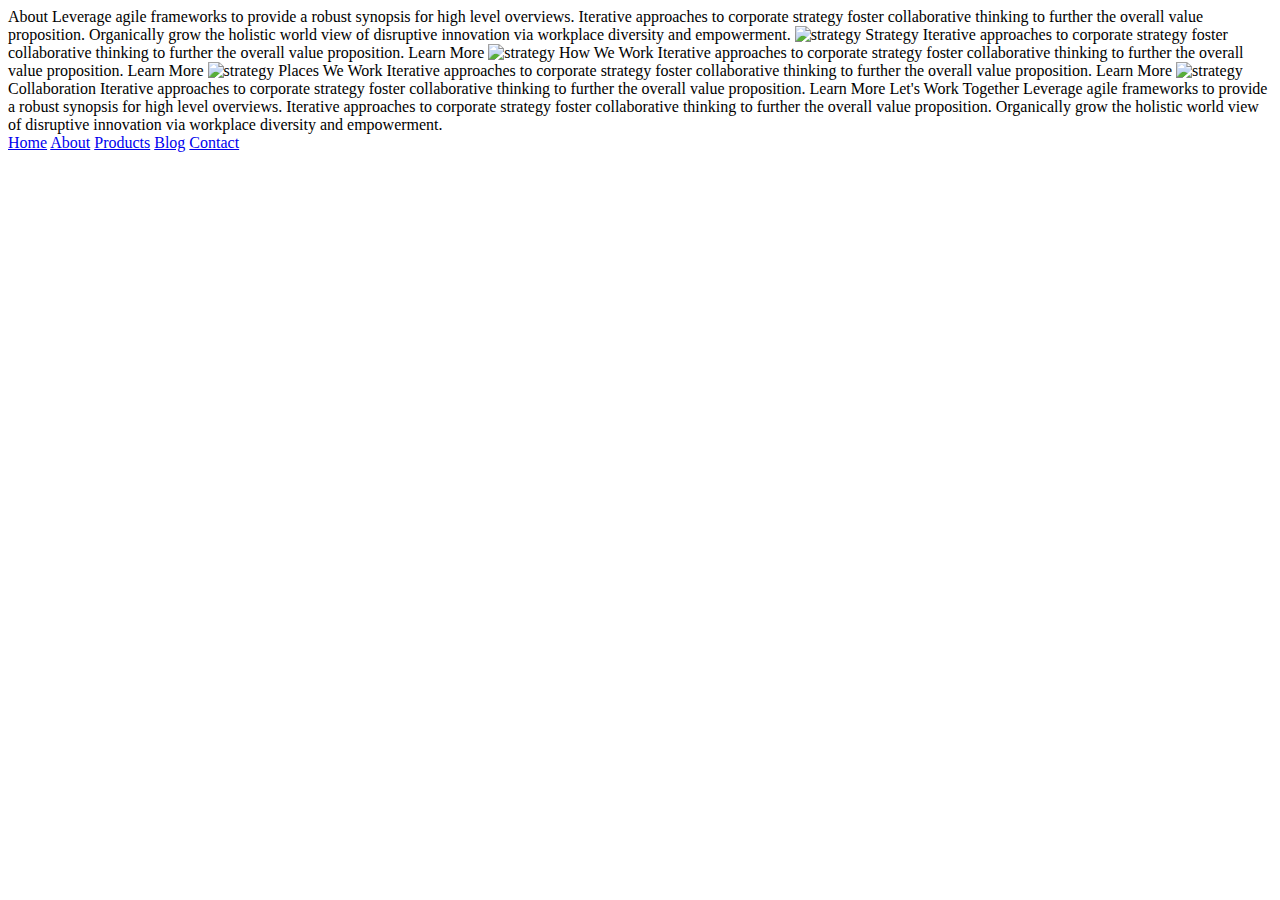
==== about.html @ 68ddf94d "attendance commit" ====
<!doctype html>

<html lang="en">
<head>
  <meta charset="utf-8">

  <title>Sprint Challenge - About</title>

  <link href="https://fonts.googleapis.com/css?family=Roboto|Rubik" rel="stylesheet">
  <link rel="stylesheet" href="css/index.css">

</head>

<body>
    <div class="container about-page">
     
    About

    Leverage agile frameworks to provide a robust synopsis for high level overviews. Iterative approaches to corporate strategy foster collaborative thinking to further the overall value proposition. Organically grow the holistic world view of disruptive innovation via workplace diversity and empowerment.


    <img src="img/about-plan.png" alt="strategy">
    
    Strategy
    
    Iterative approaches to corporate strategy foster collaborative thinking to further the overall value proposition.

    Learn More



    <img src="img/about-working.png" alt="strategy">
    
    How We Work
    
    Iterative approaches to corporate strategy foster collaborative thinking to further the overall value proposition.

    Learn More



    <img src="img/about-office.png" alt="strategy">
    
    Places We Work

    Iterative approaches to corporate strategy foster collaborative thinking to further the overall value proposition.

    Learn More

    <img src="img/about-meeting.png" alt="strategy">
    
    Collaboration
    
    Iterative approaches to corporate strategy foster collaborative thinking to further the overall value proposition.

    Learn More

    Let's Work Together

    Leverage agile frameworks to provide a robust synopsis for high level overviews. Iterative approaches to corporate strategy foster collaborative thinking to further the overall value proposition. Organically grow the holistic world view of disruptive innovation via workplace diversity and empowerment.
        
      <footer>
        <nav>
          <a href="index.html">Home</a>
          <a href="#">About</a>
          <a href="#">Products</a>
          <a href="#">Blog</a>
          <a href="#">Contact</a>
        </nav>
      </footer>
    </div><!-- container -->        
</body>
</html>
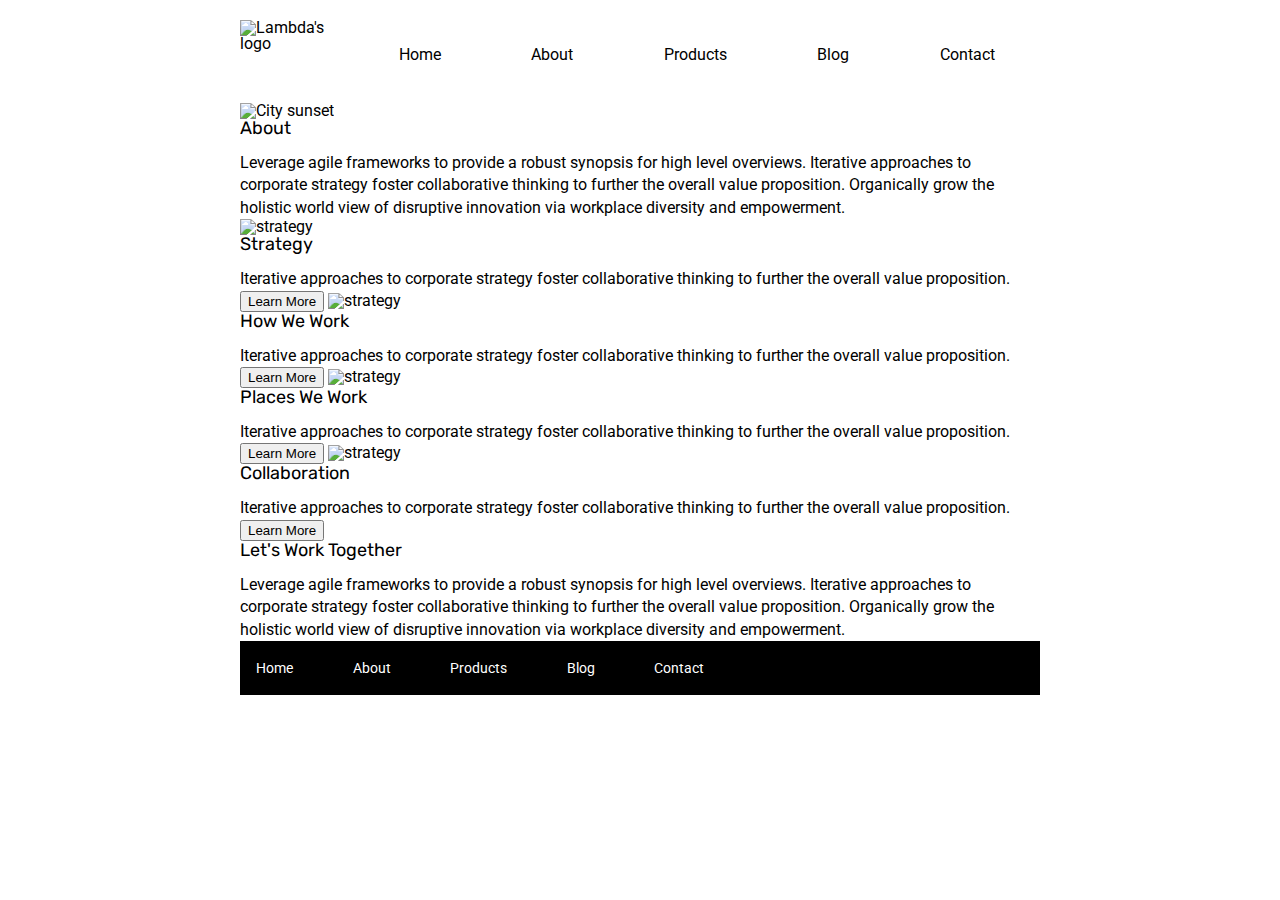
==== commit 48c9c781: "about.html nav bar added and html markup" ====
--- a/about.html
+++ b/about.html
@@ -16,50 +16,65 @@
 <body>
     <div class="container about-page">
      
-    About
+      
 
-    Leverage agile frameworks to provide a robust synopsis for high level overviews. Iterative approaches to corporate strategy foster collaborative thinking to further the overall value proposition. Organically grow the holistic world view of disruptive innovation via workplace diversity and empowerment.
+      <header class="navigationBar"> 
+          <img class="lambda-logo" src="img/lambda-black.png" alt="Lambda's logo">
+      <nav class="navLinks">
+          <a href="index.html">Home</a>
+          <a href="about.html">About</a>
+          <a href="#">Products</a>
+          <a href="#">Blog</a>
+          <a href="#">Contact</a>
+      </nav>
+      </header>
+
+      <img class="header-img" src="img/jumbo-about.png" alt="City sunset">
+
+      <h2>About</h2>
+
+        <p>Leverage agile frameworks to provide a robust synopsis for high level overviews. Iterative approaches to corporate strategy foster collaborative thinking to further the overall value proposition. Organically grow the holistic world view of disruptive innovation via workplace diversity and empowerment.</p>
 
 
-    <img src="img/about-plan.png" alt="strategy">
-    
-    Strategy
-    
-    Iterative approaches to corporate strategy foster collaborative thinking to further the overall value proposition.
+      <img src="img/about-plan.png" alt="strategy">
+      
+      <h2>Strategy</h2>
+      
+        <p>Iterative approaches to corporate strategy foster collaborative thinking to further the overall value proposition.</p>
 
-    Learn More
+          <button>Learn More</button>
 
 
 
     <img src="img/about-working.png" alt="strategy">
     
-    How We Work
+    <h2>How We Work</h2>
     
-    Iterative approaches to corporate strategy foster collaborative thinking to further the overall value proposition.
+    <p>Iterative approaches to corporate strategy foster collaborative thinking to further the overall value proposition.</p>
 
-    Learn More
+    <button>Learn More</button>
 
 
 
     <img src="img/about-office.png" alt="strategy">
     
-    Places We Work
+    <h2>Places We Work</h2>
 
-    Iterative approaches to corporate strategy foster collaborative thinking to further the overall value proposition.
+    <p>Iterative approaches to corporate strategy foster collaborative thinking to further the overall value proposition.</p>
 
-    Learn More
+    <button>Learn More</button>
 
     <img src="img/about-meeting.png" alt="strategy">
     
-    Collaboration
+    <h2>Collaboration</h2>
     
-    Iterative approaches to corporate strategy foster collaborative thinking to further the overall value proposition.
+    <p>Iterative approaches to corporate strategy foster collaborative thinking to further the overall value proposition.</p>
 
-    Learn More
+    <button>Learn More</button>
 
-    Let's Work Together
+    <h2>Let's Work Together</h2>
 
-    Leverage agile frameworks to provide a robust synopsis for high level overviews. Iterative approaches to corporate strategy foster collaborative thinking to further the overall value proposition. Organically grow the holistic world view of disruptive innovation via workplace diversity and empowerment.
+    <p>Leverage agile frameworks to provide a robust synopsis for high level overviews. Iterative approaches to corporate strategy foster collaborative thinking to further the overall value proposition. Organically grow the holistic world view of disruptive innovation via workplace diversity and empowerment.</p>
         
       <footer>
         <nav>
--- a/css/index.css
+++ b/css/index.css
@@ -0,0 +1,211 @@
+/* http://meyerweb.com/eric/tools/css/reset/ 
+   v2.0 | 20110126
+   License: none (public domain)
+*/
+
+html, body, div, span, applet, object, iframe,
+h1, h2, h3, h4, h5, h6, p, blockquote, pre,
+a, abbr, acronym, address, big, cite, code,
+del, dfn, em, img, ins, kbd, q, s, samp,
+small, strike, strong, sub, sup, tt, var,
+b, u, i, center,
+dl, dt, dd, ol, ul, li,
+fieldset, form, label, legend,
+table, caption, tbody, tfoot, thead, tr, th, td,
+article, aside, canvas, details, embed, 
+figure, figcaption, footer, header, hgroup, 
+menu, nav, output, ruby, section, summary,
+time, mark, audio, video {
+	margin: 0;
+	padding: 0;
+	border: 0;
+	font-size: 100%;
+	font: inherit;
+	vertical-align: baseline;
+}
+/* HTML5 display-role reset for older browsers */
+article, aside, details, figcaption, figure, 
+footer, header, hgroup, menu, nav, section {
+	display: block;
+}
+body {
+	line-height: 1;
+}
+ol, ul {
+	list-style: none;
+}
+blockquote, q {
+	quotes: none;
+}
+blockquote:before, blockquote:after,
+q:before, q:after {
+	content: '';
+	content: none;
+}
+table {
+	border-collapse: collapse;
+	border-spacing: 0;
+}
+
+* {
+    box-sizing: border-box;
+}
+
+html, body {
+    height: 100%;
+    font-family: 'Roboto', sans-serif;
+}
+
+h1, h2, h3, h4, h5 {
+    font-size: 18px;
+    margin-bottom: 15px;
+    font-family: 'Rubik', sans-serif;
+}
+
+p {
+    line-height: 1.4;
+}
+
+.container {
+    width: 800px;
+    margin: 0 auto;
+}
+
+.navigationBar{
+    width:100%;
+    padding-top:20px;
+    padding-bottom:20px;
+    margin-bottom:20px;
+    display:flex;
+}
+
+.navLinks {
+    width:90%;
+    padding-top:27px;
+    /* margin-top:30px; */
+   
+
+	display:flex;
+	justify-content:space-around;
+}
+
+a{
+    text-decoration:none;
+    color:black;
+    display:flex;
+    justify-content:space-around; 
+}
+
+.top-content {
+    display: flex;
+    flex-wrap: wrap;
+    justify-content: space-evenly;
+    margin-top:20px;
+    margin-bottom: 20px;
+    border-bottom: 1px dashed black;
+}
+
+.top-content .text-container {
+    width: 48%;
+    padding: 0 1%;
+    padding-bottom: 20px;  
+}
+
+.middle-content {
+    margin-bottom: 20px;
+    border-bottom: 1px dashed black;
+}
+
+.middle-content h2 {
+    padding: 0 2%;
+    margin-bottom: 0;
+}
+
+.middle-content .boxes {
+    display: flex;
+    flex-wrap: wrap;
+    justify-content: space-evenly;
+}
+
+.middle-content .boxes .box {
+    width: 12.5%;
+    height: 100px;
+    /* background: black; */
+    margin: 20px 2.5%;
+    color: white;
+    display: flex;
+    align-items: center;
+    justify-content: center;
+}
+
+.box1{
+    background-color:teal;
+}
+
+.box2{
+    background-color:gold;
+}
+
+.box3{
+    background-color:cadetblue;
+}
+
+.box4{
+    background-color:coral;
+}
+
+.box5{
+    background-color:crimson;
+}
+
+.box6{
+    background-color:forestgreen;
+}
+
+.box7{
+    background-color:darkorchid;
+}
+
+.box8{
+    background-color:hotpink;
+}
+
+.box9{
+    background-color:indigo;
+}
+
+.box10{
+    background-color:dodgerblue;
+}
+.bottom-content {
+    display: flex;
+    margin: 0 2% 20px;
+    justify-content: space-around;
+}
+
+.bottom-content .text-container {
+    padding-right: 4%;
+}
+
+.bottom-content .text-container:last-child {
+    padding-right: 0;
+}
+
+footer {
+    width: 100%;
+    background: black;
+}
+
+footer nav {
+    width: 60%;
+    display: flex;
+    justify-content: space-between;
+    align-items: center;
+    padding: 20px 2%;
+    font-size: 14px;
+}
+
+footer nav a {
+    color: white;
+    text-decoration: none;
+}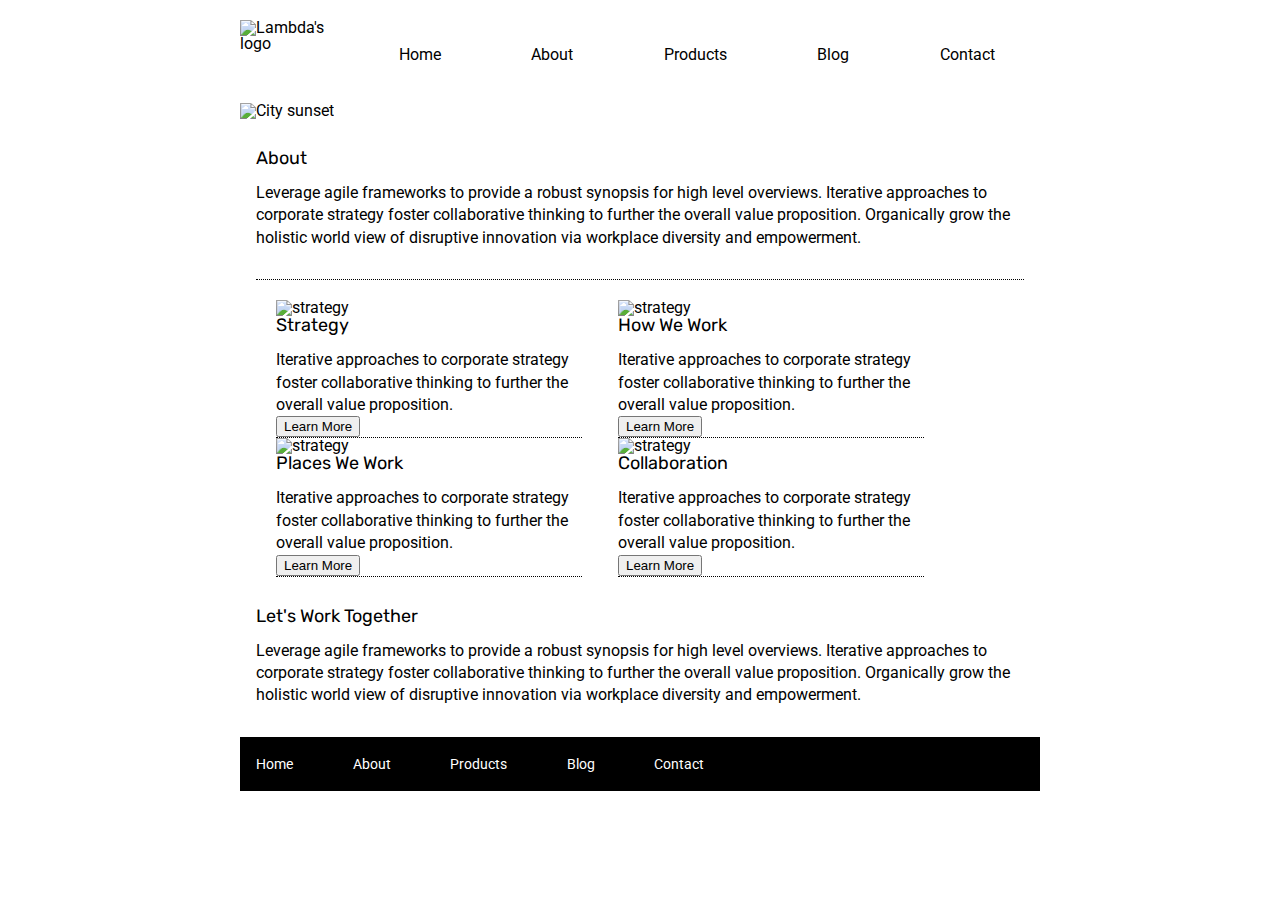
==== commit e817e5f9: "about.html main content organizing" ====
--- a/about.html
+++ b/about.html
@@ -31,51 +31,53 @@
 
       <img class="header-img" src="img/jumbo-about.png" alt="City sunset">
 
+      <!--Top Content-->
+
+    <div class="about">
       <h2>About</h2>
+        <p>Leverage agile frameworks to provide a robust synopsis for high level overviews. Iterative approaches to corporate strategy foster collaborative thinking to further the overall value proposition. Organically grow the holistic world view of disruptive innovation via workplace diversity and empowerment.</p>
+    </div>
 
-        <p>Leverage agile frameworks to provide a robust synopsis for high level overviews. Iterative approaches to corporate strategy foster collaborative thinking to further the overall value proposition. Organically grow the holistic world view of disruptive innovation via workplace diversity and empowerment.</p>
+    <section class="about-main-content">
 
+      <div class="about-services">
+        <img src="img/about-plan.png" alt="strategy">
+      
+        <h2>Strategy</h2>
+          <p>Iterative approaches to corporate strategy foster collaborative thinking to further the overall value proposition.</p>
+            <button class="learn-button">Learn More</button>
+        </div>
 
-      <img src="img/about-plan.png" alt="strategy">
+      <div class="about-services">
+        <img src="img/about-working.png" alt="strategy">
+        
+        <h2>How We Work</h2>
+          <p>Iterative approaches to corporate strategy foster collaborative thinking to further the overall value proposition.</p>
+            <button class="learn-button">Learn More</button>
+      </div>
+
+    <div class="about-services">
+      <img src="img/about-office.png" alt="strategy">
       
-      <h2>Strategy</h2>
+      <h2>Places We Work</h2>
+        <p>Iterative approaches to corporate strategy foster collaborative thinking to further the overall value proposition.</p>
+          <button class="learn-button">Learn More</button>
+    </div>
+
+    <div class="about-services">
+      <img src="img/about-meeting.png" alt="strategy">
       
+      <h2>Collaboration</h2>
         <p>Iterative approaches to corporate strategy foster collaborative thinking to further the overall value proposition.</p>
+          <button class="learn-button">Learn More</button>
+    </div>
+</section>
 
-          <button>Learn More</button>
+  <section class="work-together">
+    <h2>Let's Work Together</h2>
+      <p>Leverage agile frameworks to provide a robust synopsis for high level overviews. Iterative approaches to corporate strategy foster collaborative thinking to further the overall value proposition. Organically grow the holistic world view of disruptive innovation via workplace diversity and empowerment.</p>
+  </section> 
 
-
-
-    <img src="img/about-working.png" alt="strategy">
-    
-    <h2>How We Work</h2>
-    
-    <p>Iterative approaches to corporate strategy foster collaborative thinking to further the overall value proposition.</p>
-
-    <button>Learn More</button>
-
-
-
-    <img src="img/about-office.png" alt="strategy">
-    
-    <h2>Places We Work</h2>
-
-    <p>Iterative approaches to corporate strategy foster collaborative thinking to further the overall value proposition.</p>
-
-    <button>Learn More</button>
-
-    <img src="img/about-meeting.png" alt="strategy">
-    
-    <h2>Collaboration</h2>
-    
-    <p>Iterative approaches to corporate strategy foster collaborative thinking to further the overall value proposition.</p>
-
-    <button>Learn More</button>
-
-    <h2>Let's Work Together</h2>
-
-    <p>Leverage agile frameworks to provide a robust synopsis for high level overviews. Iterative approaches to corporate strategy foster collaborative thinking to further the overall value proposition. Organically grow the holistic world view of disruptive innovation via workplace diversity and empowerment.</p>
-        
       <footer>
         <nav>
           <a href="index.html">Home</a>
--- a/css/index.css
+++ b/css/index.css
@@ -208,4 +208,37 @@
 footer nav a {
     color: white;
     text-decoration: none;
+}
+
+
+/* ------------------About.html CSS------------------- */
+
+.about{
+    width:96%;
+    border-bottom:1px dotted black;
+    padding-top:30px;
+    padding-bottom:30px;
+    margin:0 2% 0 2%;
+}
+
+.about-main-content{
+    width:90%;
+    padding-top:20px;
+	display:flex;
+	justify-content:space-evenly;
+    flex-wrap:wrap;
+}
+
+.about-main-content .about-services{
+    width: 42.5%;
+    border-bottom:1px dotted black;
+    
+}
+
+
+.work-together{
+    width:96%;
+    padding-top:30px;
+    padding-bottom:30px;
+    margin:0 2% 0 2%;
 }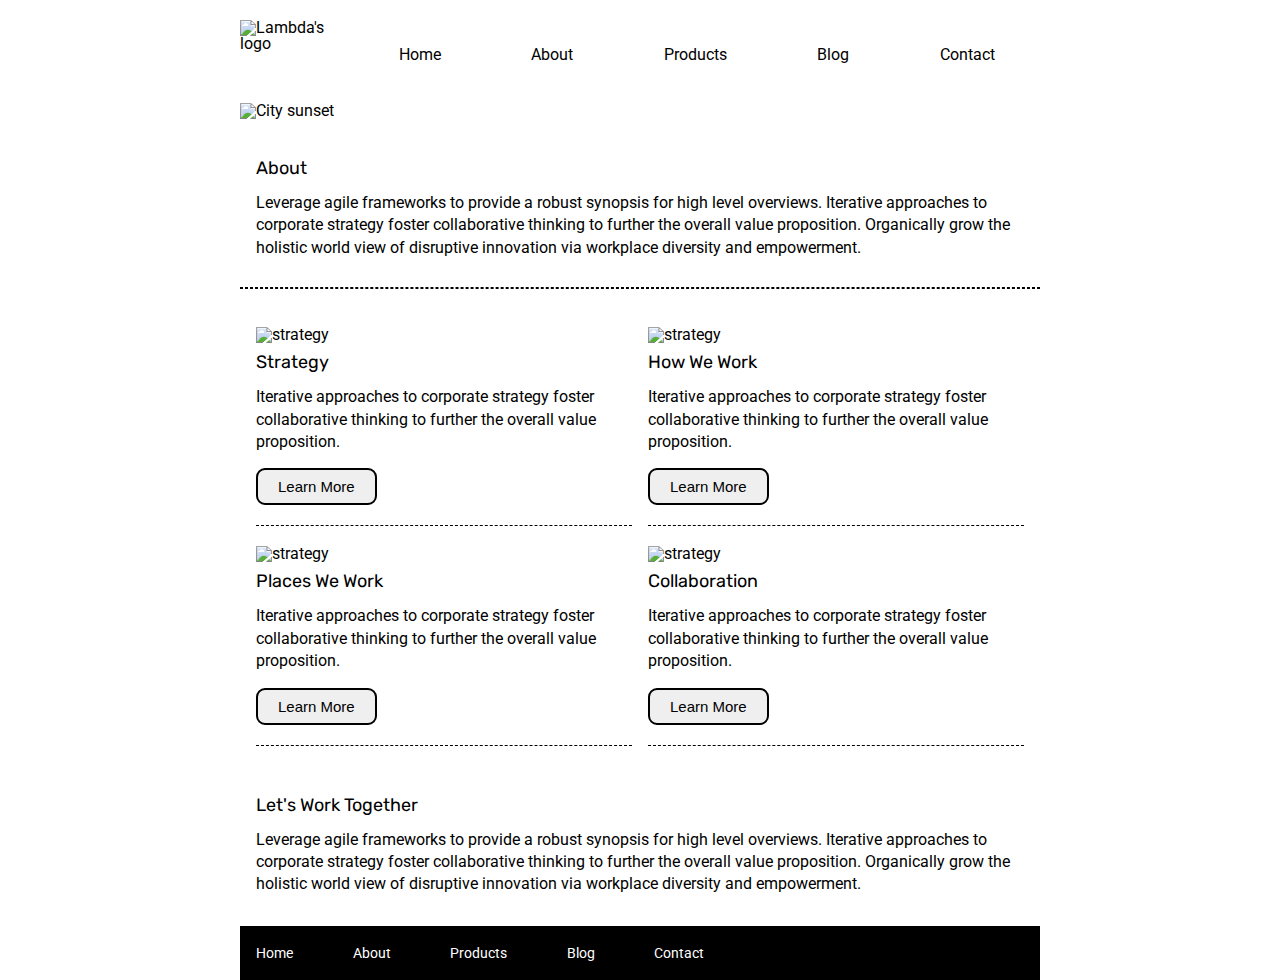
==== commit abf3630c: "about.html final draft" ====
--- a/about.html
+++ b/about.html
@@ -38,37 +38,39 @@
         <p>Leverage agile frameworks to provide a robust synopsis for high level overviews. Iterative approaches to corporate strategy foster collaborative thinking to further the overall value proposition. Organically grow the holistic world view of disruptive innovation via workplace diversity and empowerment.</p>
     </div>
 
+    <hr>
+
     <section class="about-main-content">
 
       <div class="about-services">
-        <img src="img/about-plan.png" alt="strategy">
+        <img class="aboutImgs" src="img/about-plan.png" alt="strategy">
       
         <h2>Strategy</h2>
-          <p>Iterative approaches to corporate strategy foster collaborative thinking to further the overall value proposition.</p>
+          <p class="about-services-info">Iterative approaches to corporate strategy foster collaborative thinking to further the overall value proposition.</p>
             <button class="learn-button">Learn More</button>
         </div>
 
       <div class="about-services">
-        <img src="img/about-working.png" alt="strategy">
+        <img class="aboutImgs" src="img/about-working.png" alt="strategy">
         
         <h2>How We Work</h2>
-          <p>Iterative approaches to corporate strategy foster collaborative thinking to further the overall value proposition.</p>
+          <p class="about-services-info">Iterative approaches to corporate strategy foster collaborative thinking to further the overall value proposition.</p>
             <button class="learn-button">Learn More</button>
       </div>
 
     <div class="about-services">
-      <img src="img/about-office.png" alt="strategy">
+      <img class="aboutImgs" src="img/about-office.png" alt="strategy">
       
       <h2>Places We Work</h2>
-        <p>Iterative approaches to corporate strategy foster collaborative thinking to further the overall value proposition.</p>
+        <p class="about-services-info bottom2">Iterative approaches to corporate strategy foster collaborative thinking to further the overall value proposition.</p>
           <button class="learn-button">Learn More</button>
     </div>
 
-    <div class="about-services">
-      <img src="img/about-meeting.png" alt="strategy">
+    <div class="about-services bottom2">
+      <img class="aboutImgs" src="img/about-meeting.png" alt="strategy">
       
       <h2>Collaboration</h2>
-        <p>Iterative approaches to corporate strategy foster collaborative thinking to further the overall value proposition.</p>
+        <p class="about-services-info">Iterative approaches to corporate strategy foster collaborative thinking to further the overall value proposition.</p>
           <button class="learn-button">Learn More</button>
     </div>
 </section>
--- a/css/index.css
+++ b/css/index.css
@@ -215,26 +215,47 @@
 
 .about{
     width:96%;
-    border-bottom:1px dotted black;
     padding-top:30px;
-    padding-bottom:30px;
+    padding-bottom:20px;
     margin:0 2% 0 2%;
 }
 
+hr{
+    border:.3px dashed black;
+}
 .about-main-content{
-    width:90%;
+    width:100%;
     padding-top:20px;
 	display:flex;
 	justify-content:space-evenly;
     flex-wrap:wrap;
+    
 }
 
 .about-main-content .about-services{
-    width: 42.5%;
-    border-bottom:1px dotted black;
-    
-}
-
+    width: 47%;
+    border-bottom:.7px dashed black;
+    /* padding: 25px; */
+    margin-top:10px;
+    margin-bottom:10px;
+    padding-bottom:15px;  
+}
+
+h2{
+    margin-top:10px;
+}
+.aboutImgs{
+    width:340px;
+}
+
+.learn-button{
+    border:2px solid black;
+	border-radius:9px;
+	padding:8px 20px 8px 20px;
+    margin-top:15px;
+    font-size:15px;
+    margin-bottom:5px;
+}
 
 .work-together{
     width:96%;
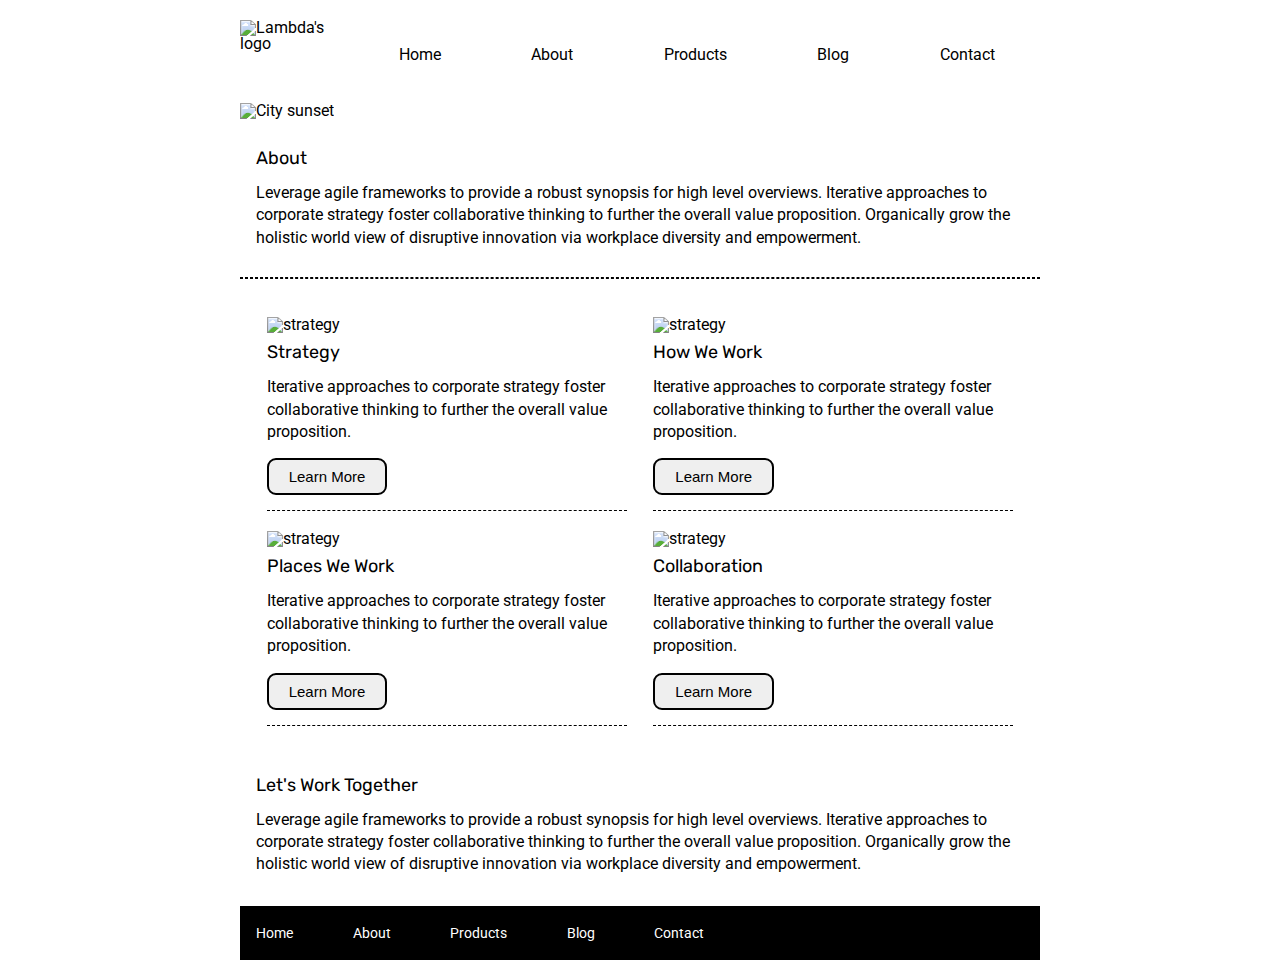
==== commit 04821ef0: "about.html final draft2" ====
--- a/about.html
+++ b/about.html
@@ -58,11 +58,11 @@
             <button class="learn-button">Learn More</button>
       </div>
 
-    <div class="about-services">
+    <div class="about-services bottom2">
       <img class="aboutImgs" src="img/about-office.png" alt="strategy">
       
       <h2>Places We Work</h2>
-        <p class="about-services-info bottom2">Iterative approaches to corporate strategy foster collaborative thinking to further the overall value proposition.</p>
+        <p class="about-services-info">Iterative approaches to corporate strategy foster collaborative thinking to further the overall value proposition.</p>
           <button class="learn-button">Learn More</button>
     </div>
 
--- a/css/index.css
+++ b/css/index.css
@@ -215,7 +215,7 @@
 
 .about{
     width:96%;
-    padding-top:30px;
+    padding-top:20px;
     padding-bottom:20px;
     margin:0 2% 0 2%;
 }
@@ -233,19 +233,23 @@
 }
 
 .about-main-content .about-services{
-    width: 47%;
+    width: 45%;
     border-bottom:.7px dashed black;
     /* padding: 25px; */
     margin-top:10px;
     margin-bottom:10px;
-    padding-bottom:15px;  
-}
-
+    padding-bottom:10px;  
+    align-content:space-between;
+}
+.about-services .bottom2{
+    padding-top:20px;
+}
 h2{
     margin-top:10px;
 }
 .aboutImgs{
-    width:340px;
+    width:350px;
+    height:225px;
 }
 
 .learn-button{
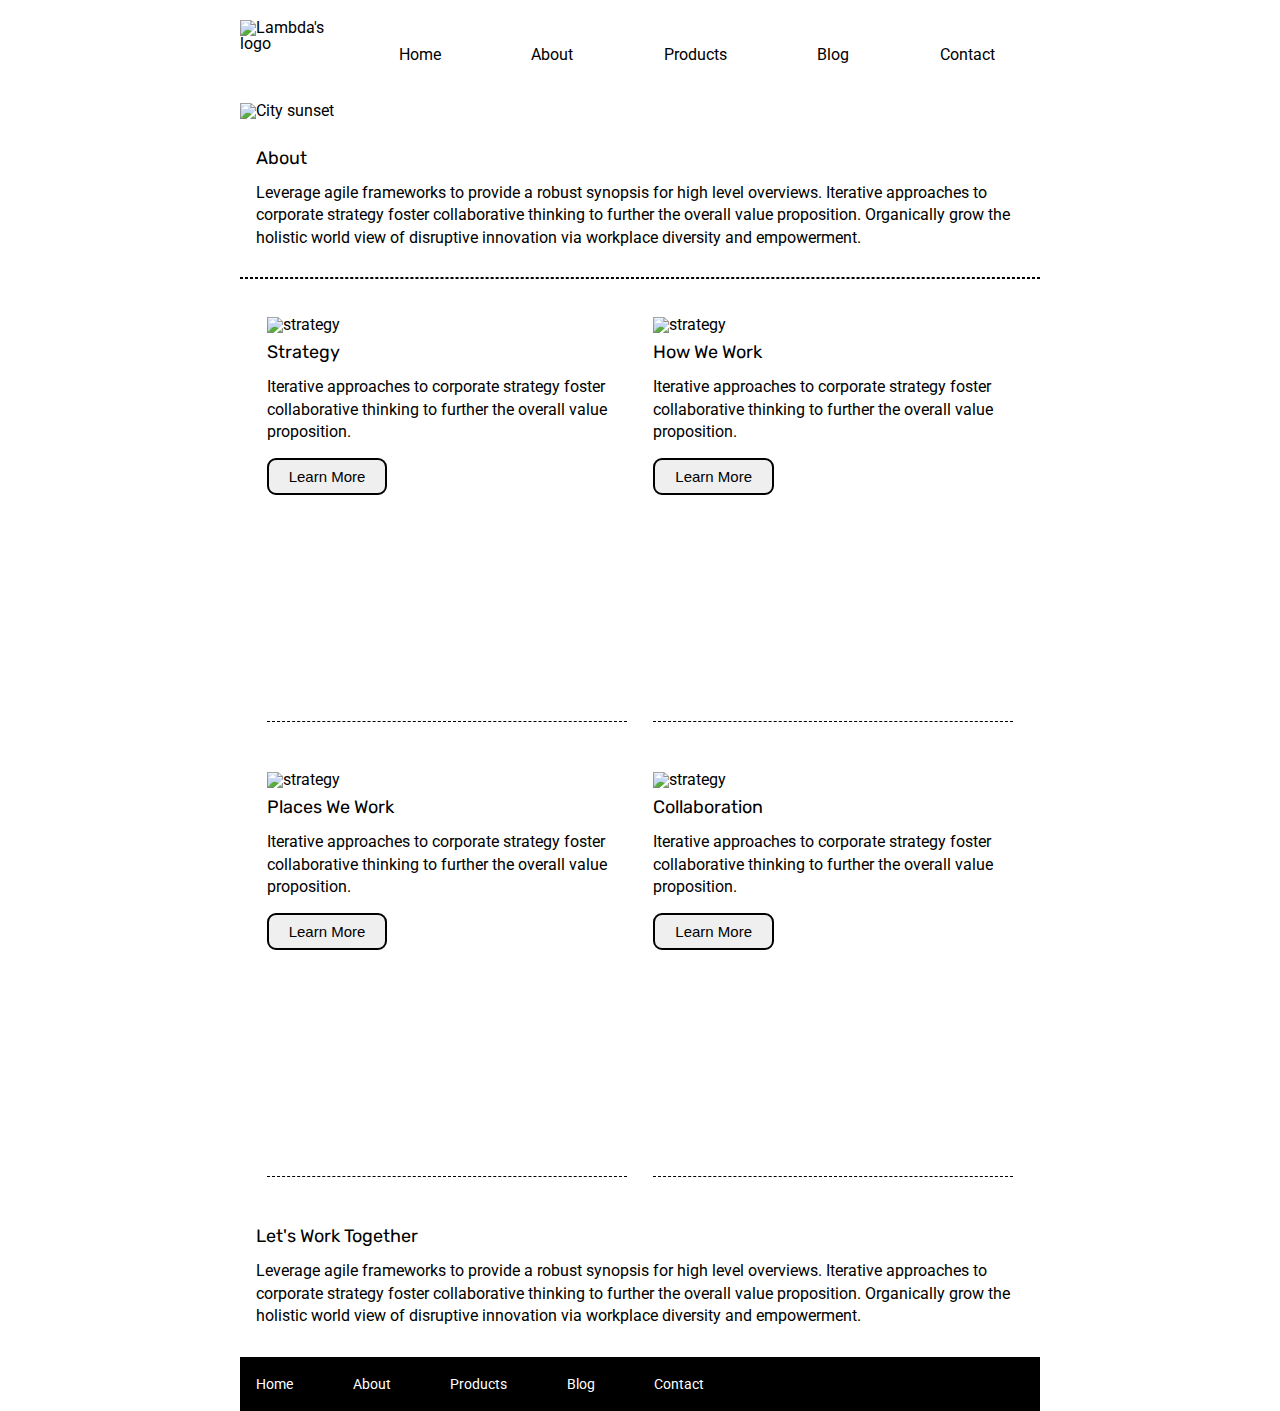
==== commit 2ea591ff: "about.html final" ====
--- a/about.html
+++ b/about.html
@@ -57,8 +57,8 @@
           <p class="about-services-info">Iterative approaches to corporate strategy foster collaborative thinking to further the overall value proposition.</p>
             <button class="learn-button">Learn More</button>
       </div>
-
-    <div class="about-services bottom2">
+<div class="bottom-squares">
+    <div class="about-services">
       <img class="aboutImgs" src="img/about-office.png" alt="strategy">
       
       <h2>Places We Work</h2>
@@ -66,13 +66,14 @@
           <button class="learn-button">Learn More</button>
     </div>
 
-    <div class="about-services bottom2">
+    <div class="about-services">
       <img class="aboutImgs" src="img/about-meeting.png" alt="strategy">
       
       <h2>Collaboration</h2>
         <p class="about-services-info">Iterative approaches to corporate strategy foster collaborative thinking to further the overall value proposition.</p>
           <button class="learn-button">Learn More</button>
     </div>
+  </div>
 </section>
 
   <section class="work-together">
@@ -83,7 +84,7 @@
       <footer>
         <nav>
           <a href="index.html">Home</a>
-          <a href="#">About</a>
+          <a href="about.html">About</a>
           <a href="#">Products</a>
           <a href="#">Blog</a>
           <a href="#">Contact</a>
--- a/css/index.css
+++ b/css/index.css
@@ -225,24 +225,28 @@
 }
 .about-main-content{
     width:100%;
+    height:900px;
     padding-top:20px;
 	display:flex;
 	justify-content:space-evenly;
     flex-wrap:wrap;
+    align-items:space-between;
     
 }
 
 .about-main-content .about-services{
     width: 45%;
     border-bottom:.7px dashed black;
-    /* padding: 25px; */
     margin-top:10px;
     margin-bottom:10px;
     padding-bottom:10px;  
-    align-content:space-between;
-}
-.about-services .bottom2{
-    padding-top:20px;
+    /* align-content:space-around; */
+}
+
+.bottom-squares{
+    display:flex;
+    justify-content:space-evenly;
+    margin-top:30px;
 }
 h2{
     margin-top:10px;
